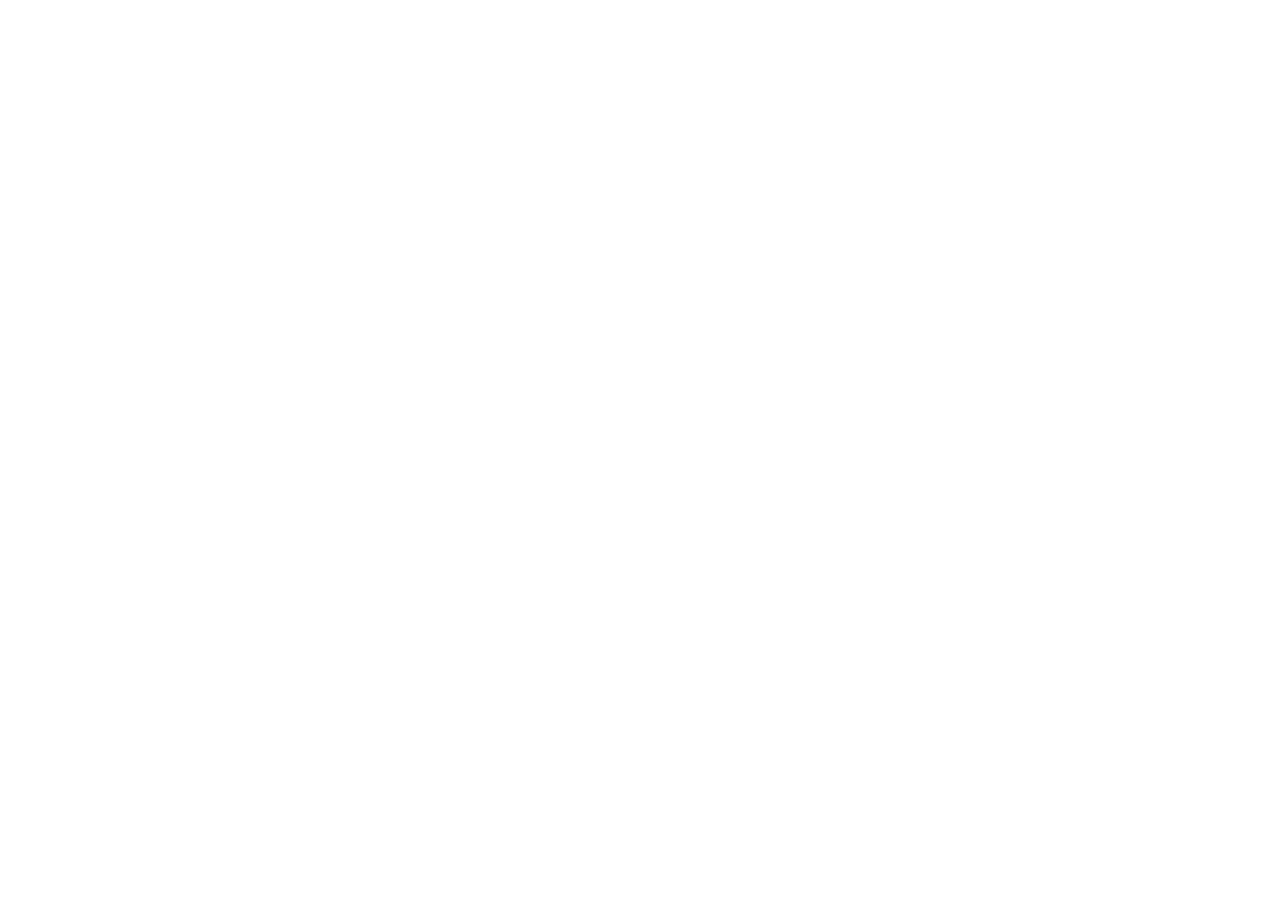
==== calendar/index.html @ bc9c58c0 "Add HTML/CSS for homepage mobile layout" ====
<!DOCTYPE html>
<html>
  <head>
    <meta charset="utf-8">
    <meta name="viewport" content="width=device-width, initial-scale=1">
    <title></title>
    <link href="https://fonts.googleapis.com/css?family=PT+Sans:400,700" rel="stylesheet">
  </head>
  <body>

  </body>
</html>
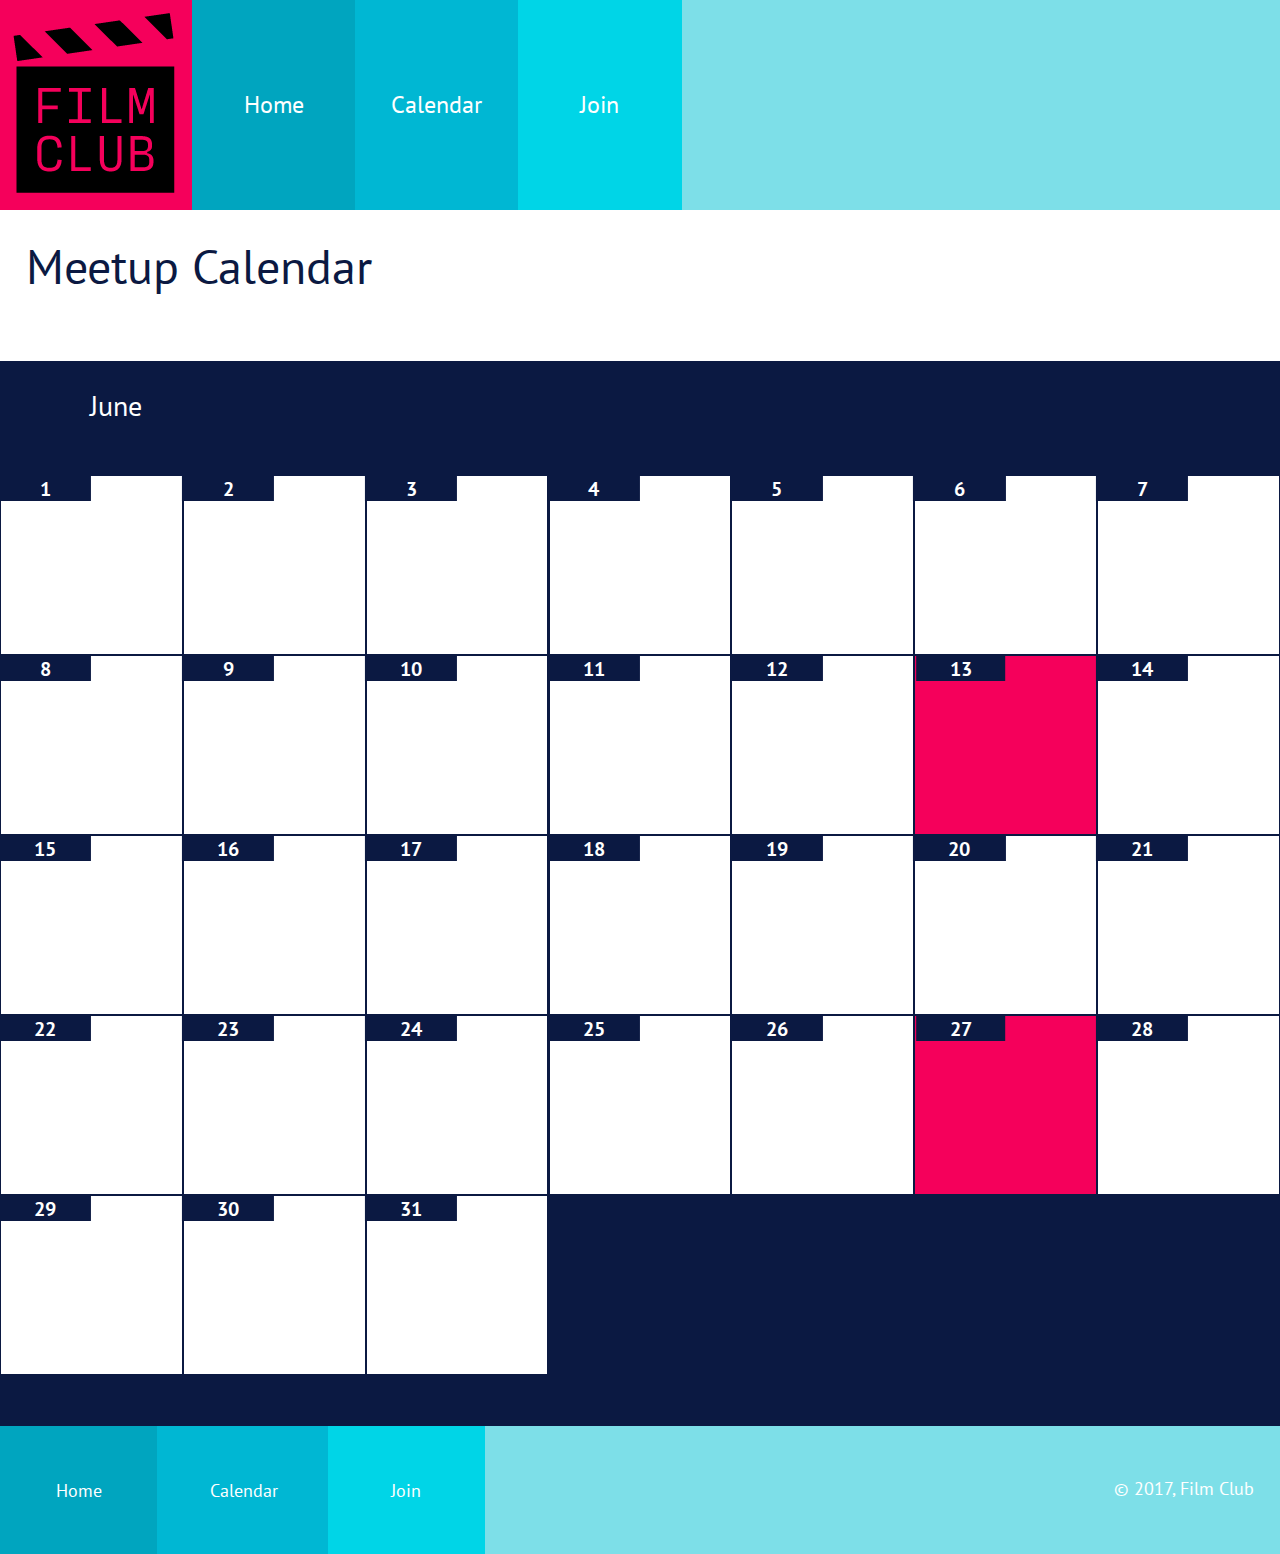
==== commit aadbfc7f: "Add HTML/CSS to calendar page, adjust main index.html code" ====
--- a/calendar/index.html
+++ b/calendar/index.html
@@ -3,10 +3,249 @@
   <head>
     <meta charset="utf-8">
     <meta name="viewport" content="width=device-width, initial-scale=1">
-    <title></title>
+    <title>Film Club - Calendar </title>
+    <link rel="stylesheet" type="text/css" href="../css/main.css">
     <link href="https://fonts.googleapis.com/css?family=PT+Sans:400,700" rel="stylesheet">
   </head>
   <body>
+    <header>
+    <nav>
+        <div class="main-nav">
+          <div class="logo-width">
+          <img src="../images/filmclub.png" alt="film club logo">
+          </div>
+          <div class="link-flex" id="top-nav-bar">
+                <a class="head-nav-links" id="home-top"
+                href="../index.html">Home</a>
+                <a class="head-nav-links" id="cal-top" href="../calendar/index.html">Calendar</a>
+                <a class="head-nav-links" id="join-top" href="../join/index.html">Join</a>
+              <div class="gap">
 
+              </div>
+          </div>
+        </div>
+      </nav>
+    </header>
+    <main>
+      <h1>Meetup Calendar</h1>
+    </main>
+    <section>
+      <h2>June</h2>
+      <div class="full-calendar">
+        <div class="first-row">
+          <div class="blank-days">
+            <div class="date-box">
+              <div class="day-number">
+                <h5>1</h5>
+              </div>
+            </div>
+            <div class="date-box">
+              <div class="day-number">
+                <h5>2</h5>
+              </div>
+            </div>
+            <div class="date-box">
+              <div class="day-number">
+                <h5>3</h5>
+              </div>
+            </div>
+            <div class="date-box">
+              <div class="day-number">
+                <h5>4</h5>
+              </div>
+            </div>
+            <div class="date-box">
+              <div class="day-number">
+                <h5>5</h5>
+              </div>
+            </div>
+            <div class="date-box">
+              <div class="day-number">
+                <h5>6</h5>
+              </div>
+            </div>
+            <div class="date-box">
+              <div class="day-number">
+                <h5>7</h5>
+              </div>
+            </div>
+        </div>
+      </div>
+      <div class="second-row">
+        <div class="blank-days">
+          <div class="date-box">
+            <div class="day-number">
+              <h5>8</h5>
+            </div>
+          </div>
+          <div class="date-box">
+            <div class="day-number">
+              <h5>9</h5>
+            </div>
+          </div>
+          <div class="date-box">
+            <div class="day-number">
+              <h5>10</h5>
+            </div>
+          </div>
+          <div class="date-box">
+            <div class="day-number">
+              <h5>11</h5>
+            </div>
+          </div>
+          <div class="date-box">
+            <div class="day-number">
+              <h5>12</h5>
+            </div>
+          </div>
+          <div class="pink-date-box">
+            <div class="day-number">
+              <h5>13</h5>
+            </div>
+          </div>
+          <div class="date-box">
+            <div class="day-number">
+              <h5>14</h5>
+            </div>
+          </div>
+      </div>
+    </div>
+    <div class="third-row">
+      <div class="blank-days">
+        <div class="date-box">
+          <div class="day-number">
+            <h5>15</h5>
+          </div>
+        </div>
+        <div class="date-box">
+          <div class="day-number">
+            <h5>16</h5>
+          </div>
+        </div>
+        <div class="date-box">
+          <div class="day-number">
+            <h5>17</h5>
+          </div>
+        </div>
+        <div class="date-box">
+          <div class="day-number">
+            <h5>18</h5>
+          </div>
+        </div>
+        <div class="date-box">
+          <div class="day-number">
+            <h5>19</h5>
+          </div>
+        </div>
+        <div class="date-box">
+          <div class="day-number">
+            <h5>20</h5>
+          </div>
+        </div>
+        <div class="date-box">
+          <div class="day-number">
+            <h5>21</h5>
+          </div>
+        </div>
+    </div>
+  </div>
+  <div class="fourth-row">
+    <div class="blank-days">
+      <div class="date-box">
+        <div class="day-number">
+          <h5>22</h5>
+        </div>
+      </div>
+      <div class="date-box">
+        <div class="day-number">
+          <h5>23</h5>
+        </div>
+      </div>
+      <div class="date-box">
+        <div class="day-number">
+          <h5>24</h5>
+        </div>
+      </div>
+      <div class="date-box">
+        <div class="day-number">
+          <h5>25</h5>
+        </div>
+      </div>
+      <div class="date-box">
+        <div class="day-number">
+          <h5>26</h5>
+        </div>
+      </div>
+      <div class="pink-date-box">
+        <div class="day-number">
+          <h5>27</h5>
+        </div>
+      </div>
+      <div class="date-box">
+        <div class="day-number">
+          <h5>28</h5>
+        </div>
+      </div>
+    </div>
+  </div>
+  <div class="fifth-row">
+    <div class="blank-days">
+      <div class="date-box">
+        <div class="day-number">
+          <h5>29</h5>
+        </div>
+      </div>
+      <div class="date-box">
+        <div class="day-number">
+          <h5>30</h5>
+        </div>
+      </div>
+      <div class="date-box">
+        <div class="day-number">
+          <h5>31</h5>
+        </div>
+      </div>
+      <div class="colored-date-box">
+        <div class="colored-day-number">
+          <h5>18</h5>
+        </div>
+      </div>
+      <div class="colored-date-box">
+        <div class="colored-day-number">
+          <h5>19</h5>
+        </div>
+      </div>
+      <div class="colored-date-box">
+        <div class="colored-day-number">
+          <h5>20</h5>
+        </div>
+      </div>
+      <div class="colored-date-box">
+        <div class="colored-day-number">
+          <h5>21</h5>
+        </div>
+      </div>
+    </div>
+  </div>
+</div>
+</section>
+    <footer>
+      <div class="footer-nav">
+        <div class="footer-link-flex">
+            <div class="foot-nav-links" id="home">
+              <a href="index.html">Home</a>
+            </div>
+            <div class="foot-nav-links" id="cal">
+              <a href="calendar/index.html">Calendar</a>
+            </div>
+            <div class="foot-nav-links" id="join">
+              <a href="join/index.html">Join</a>
+            </div>
+            <div id="legal">
+            &copy 2017, Film Club
+            </div>
+          </div>
+        </div>
+    </footer>
   </body>
 </html>
--- a/css/main.css
+++ b/css/main.css
@@ -0,0 +1,573 @@
+/*text: #0B1942
+inline link: #00B7D3
+h2 background: #0B1942
+h2 color: #FFFFFF
+logo background: #F5005B
+navigation background: #7DDFE8
+navigation link color: #FFFFFF
+"Home" nav link background: #00A5BF
+"Calendar" nav link background: #00B7D3
+"Join" nav link background: #00D5E7
+"Up Next" background: #0B1942
+"Up Next" card background #E2E2E2
+calendar background and treatments: #0B1942
+calendar highlighted day: #F5005B
+button background: #F5005B
+copyright text: #FFFFFF
+font-family: 'PT Sans', sans-serif;*/
+* {
+  margin: 0 auto;
+  box-sizing: border-box;
+}
+img {
+  max-width: 100%;
+}
+.logo-width {
+  flex-basis: 33.4%;
+  background-color: #F5005B;
+  padding: 1%;
+}
+.main-nav {
+  background-color: #7DDFE8;
+  display: flex;
+  flex-wrap: nowrap;
+  justify-content: flex-start;
+  align-items: stretch;
+}
+.link-flex {
+  flex-basis: 66.6%;
+  display: flex;
+  flex-direction: column;
+  align-items: center;
+}
+
+.head-nav-links {
+  display: flex;
+    flex-direction: column;
+    flex-wrap: nowrap;
+    justify-content: center;
+    align-content: stretch;
+    align-items: center;
+    width: 100%;
+}
+.main-nav a {
+  color: #ffffff;
+  font-family: 'PT Sans', sans-serif;
+  text-decoration: none;
+}
+#home {
+  background-color: #00A5BF;
+  flex-basis: 33.3%;
+}
+#cal {
+    background-color: #00B7D3;
+    flex-basis: 33.3%;
+}
+#join {
+  background-color: #00D5E7;
+  flex-basis: 33.4%;
+}
+
+#home-top {
+  background-color: #00A5BF;
+  flex-basis: 33.3%;
+}
+#cal-top {
+    background-color: #00B7D3;
+    flex-basis: 33.3%;
+}
+#join-top {
+  background-color: #00D5E7;
+  flex-basis: 33.4%;
+}
+
+main {
+  background-color: #ffffff;
+}
+h1 {
+  color: #0B1942;
+  font-family: 'PT Sans', sans-serif;
+  font-size: 1.75rem;
+  font-weight: 300;
+  margin: 5% 0% 5% 5%;
+}
+.hero-links h3 {
+  background-color: #0B1942;
+  color: #fff;
+  font-family: 'PT Sans', sans-serif;
+  font-size: 1.5rem;
+  font-weight: 200;
+  width: 90%;
+  padding: 1% 1% 1% 3%;
+}
+.hero-links p {
+  color: #0B1942;
+  font-family: 'PT Sans', sans-serif;
+  font-size: 1.25rem;
+  margin: 5% 5% 5% 7%;
+  line-height: 1.75;
+}
+section {
+  background-color: #0B1942;
+  padding-bottom: 4%;
+}
+
+h2 {
+    color: #ffffff;
+    font-family: 'PT Sans', sans-serif;
+    font-size: 3rem;
+    font-weight: 300;
+    margin: 5% 0% 2% 5%;
+    padding: 2%;
+}
+.main-film {
+  background-color: #E2E2E2;
+  width: 95%;
+  padding: 5%;
+}
+.feature-film {
+  display: flex;
+  flex-direction: row;
+  align-items: center;
+}
+.main-details {
+  flex-direction: column;
+  line-height: 2;
+  font-size: 1.25rem;
+  padding: 1%;
+  font-family: 'PT Sans', sans-serif;
+  font-size: 1.25rem;
+}
+.main-details li {
+  list-style: circle;
+}
+.main-details h4 {
+  border-top: 1px solid #000;
+  padding-top: 8%;
+}
+.main-details p {
+  padding-bottom: 8%;
+}
+.main-details a  {
+  color: #00B7D3;
+  font-size: 1.5rem;
+  font-family: 'PT Sans', sans-serif;
+  font-weight: 300;
+}
+#rashomon {
+  width: 42vw;
+}
+.secondary-films {
+  background-color: #E2E2E2;
+  margin: 3%;
+  display: flex;
+  flex-direction: row;
+  flex-wrap: wrap;
+  justify-content: center;
+  align-content: center;
+  font-family: 'PT Sans', sans-serif;
+  font-size: 1.25rem;
+
+}
+.secondary-films a {
+  color: #00B7D3;
+  font-weight: 300;
+  padding-bottom: 1%;
+  line-height: 2;
+}
+#great-train {
+  padding: 2% 0%;
+  flex-basis: 42%;
+}
+#bicycle-thief {
+    padding: 2% 0%;
+    flex-basis: 42%;
+}
+#nosferatu {
+    padding: 2% 0%;
+    flex-basis: 42%;
+}
+#metropolis {
+    padding: 2% 0%;
+    flex-basis: 42%;
+}
+span {
+  font-weight: bold;
+}
+.foot-nav-links {
+  display: flex;
+    flex-direction: column;
+    flex-wrap: nowrap;
+    justify-content: center;
+    align-content: stretch;
+    align-items: center;
+    width: 100%;
+    padding: 2%;
+}
+.footer-link-flex {
+  display: flex;
+  flex-direction: column;
+  justify-content: flex-end;
+  align-items: center;
+}
+
+.footer-nav a {
+  color: #ffffff;
+  font-family: 'PT Sans', sans-serif;
+  text-decoration: none;
+  font-size: 1.25rem;
+  padding: 2%;
+}
+#legal {
+  background-color: #7DDFE8;
+  color: #ffffff;
+  font-family: 'PT Sans', sans-serif;
+  font-size: 1.25rem;
+  padding: 8%;
+  width: 100%;
+  text-align: center;
+}
+
+/*calendar styles*/
+
+section {
+  background-color: #0B1942;
+}
+
+h2 {
+  color: #ffffff;
+  font-family: 'PT Sans', sans-serif;
+  font-size: 1.75rem;
+  font-weight: 100;
+}
+.blank-days {
+  display: flex;
+  justify-content: flex-start;
+  align-items: flex-start;
+}
+.date-box {
+  border: 2px solid #0B1942;
+  flex-basis: 14.27%;
+  min-height: 10vh;
+  background-color: #FFFFFF;
+  display:flex;
+  flex-direction: row;
+  justify-content: flex-start;
+  align-items: flex-start;
+}
+.day-number {
+  background-color: #0B1942;
+  color: #FFFFFF;
+  font-family: 'PT Sans', sans-serif;
+  font-size: 0.9rem;
+  width: 7vw;
+  padding: 10%;
+  text-align: center;
+  flex-basis: 51%;
+  transform: translateX(-50%);
+}
+.pink-date-box {
+  border: 2px solid #0B1942;
+  flex-basis: 14.27%;
+  min-height: 10vh;
+  background-color: #F5005B;
+}
+.colored-date-box {
+  background-color: #0B1942;
+  border: 2px solid #0B1942;
+  flex-basis: 14.27%;
+  min-height: 10vh;
+  display:flex;
+  flex-direction: row;
+  justify-content: flex-start;
+  align-items: flex-start;
+}
+.colored-day-number h5 {
+  background-color: #0B1942;
+  color: #0B1942;
+  width: 7vw;
+  padding: 5%;
+  text-align: center;
+  flex-basis: 51%;
+}
+/*tablet media query*/
+
+@media screen and (min-width: 545px) and (max-width: 768px) {
+  .main-nav {
+    display: flex;
+    justify-content: flex-start;
+  }
+  .link-flex {
+    display:flex;
+    flex-direction: row;
+    flex-wrap: nowrap;
+    justify-content: flex-start;
+    align-content: stretch;
+    align-items: stretch;
+    flex-grow: 1;
+  }
+  .logo-width {
+    flex-basis: 15%;
+  }
+  .link-flex a {
+    font-size: 1.1rem;
+  }
+  .head-nav-links{
+    flex-basis: 15%
+  }
+  #home-top {
+    flex-basis: 15%;
+  }
+  #join-top {
+    flex-basis: 15%;
+  }
+  #cal-top {
+    flex-basis: 15%;
+  }
+  .gap {
+    flex-basis: 55%;
+  }
+  .hero-image {
+    display: flex;
+  }
+  .hero-links {
+    flex-basis: 33.3%;
+  }
+  .main-film {
+    display:flex;
+    justify-content: flex-start;
+  }
+  #rashomon {
+    flex-basis: 51%;
+    width: 63vw;
+  }
+  .main-details {
+    flex-basis: 50%;
+  }
+  .secondary-films {
+    display:flex;
+    flex-wrap: nowrap;
+    align-content: center;
+    align-items: flex-start;
+  }
+  #great-train {
+    flex-basis: 24%;
+  }
+  #bicycle-thief {
+      flex-basis: 24%;
+  }
+  #nosferatu {
+      flex-basis: 24%;
+  }
+  #metropolis {
+      flex-basis: 24%;
+  }
+
+  .footer-link-flex {
+    display:flex;
+    flex-direction: row;
+    flex-wrap: nowrap;
+    justify-content: flex-start;
+    align-content: stretch;
+    align-items: stretch;
+  }
+  .foot-nav-links a {
+    font-size: 1rem;
+  }
+  .foot-nav-links {
+    padding: 5% 0%;
+  }
+
+  #legal {
+    text-align: right;
+    padding: 5% 1%;
+    font-size: 1rem;
+  }
+
+  /*tablet calendar media query*/
+
+  h1 {
+    font-size: 2.5rem;
+  }
+  .date-box {
+    border: 1px solid #0B1942;
+    flex-basis: 14.27%;
+    min-height: 15vh;
+  }
+  .day-number {
+    font-size: 1.25rem;
+    width: 7vw;
+    padding: 3%;
+  }
+  .pink-date-box {
+    border: 1px solid #0B1942;
+    flex-basis: 14.27%;
+    min-height: 15vh;
+  }
+  .colored-date-box {
+    background-color: #0B1942;
+    flex-basis: 14.27%;
+    min-height: 15vh;
+  }
+  .colored-day-number h5 {
+    color: #0B1942;
+    width: 7vw;
+    padding: 3%;
+
+  }
+    section {
+    padding-bottom: 5%;
+  }
+}
+/*desktop media query*/
+@media screen and (min-width: 769px) {
+  .main-nav {
+    display: flex;
+    justify-content: flex-start;
+  }
+  .link-flex {
+    display:flex;
+    flex-direction: row;
+    flex-wrap: nowrap;
+    justify-content: flex-start;
+    align-content: stretch;
+    align-items: stretch;
+    flex-grow: 1;
+  }
+  .logo-width {
+    flex-basis: 15%;
+  }
+  .head-nav-links {
+    flex-basis: 15%
+  }
+  .link-flex a {
+    font-size: 1.5rem;
+  }
+  #home-top {
+    flex-basis: 15%;
+  }
+  #join-top {
+    flex-basis: 15%;
+  }
+  #cal-top {
+    flex-basis: 15%;
+  }
+  .gap {
+    flex-basis: 55%;
+  }
+  h1 {
+    font-size: 3.5rem;
+    margin: 2% 0% 2% 2%;
+  }
+  .hero-links h3 {
+    font-size: 2rem;
+    font-weight: 200;
+  }
+  .hero-image {
+    display: flex;
+  }
+  .hero-links {
+    flex-basis: 33.3%;
+  }
+  .all-films {
+    display: flex;
+    flex-wrap: nowrap;
+    align-items: flex-start;
+  }
+  .main-film {
+    display:flex;
+    justify-content: flex-start;
+    width: 50%;
+    flex-basis: 49%;
+    margin-left: 1.5%;
+    margin-right: 1.5%;
+    padding: 2%;
+  }
+  #rashomon {
+    width: 27vw;
+  }
+  .main-details {
+    line-height: 1.5;
+  }
+  .main-details a {
+    font-size: 2rem;;
+  }
+  .secondary-films {
+    display:flex;
+    flex-wrap: wrap;
+    align-content: center;
+    align-items: flex-start;
+    margin-top: auto;
+    padding-bottom: 5%;
+  }
+  #great-train {
+    flex-basis: 49%;
+  }
+  #bicycle-thief {
+      flex-basis: 49%;
+  }
+  #nosferatu {
+      flex-basis: 49%;
+  }
+  #metropolis {
+      flex-basis: 49%;
+  }
+  .footer-link-flex {
+    display:flex;
+    flex-direction: row;
+    flex-wrap: nowrap;
+    justify-content: flex-start;
+    align-content: stretch;
+    align-items: stretch;
+  }
+  .foot-nav-links a {
+    font-size: 1.1rem;
+  }
+    #home {
+      flex-basis: 15%;
+      padding: 4%;
+    }
+    #join {
+      flex-basis: 15%;
+      padding: 4%;
+    }
+    #cal {
+      flex-basis: 15%;
+      padding: 4%;
+  }
+    #legal {
+    text-align: right;
+    padding: 4% 2% 4% 0%;
+    font-size: 1.1rem;
+  }
+  /* desktop calendar media query*/
+
+  h1 {
+    font-size: 3rem;
+  }
+
+  .date-box {
+    border: 1px solid #0B1942;
+    flex-basis: 14.27%;
+    min-height: 20vh;
+  }
+  .day-number {
+    font-size: 1.5rem;
+    padding: 0%;
+  }
+  .pink-date-box {
+    border: 1px solid #0B1942;
+    flex-basis: 14.27%;
+    min-height: 20vh;
+  }
+  .colored-date-box {
+    background-color: #0B1942;
+    flex-basis: 14.27%;
+    min-height: 20vh;
+  }
+  .colored-day-number h5 {
+    color: #0B1942;
+    padding: 0%;
+  }
+
+}
